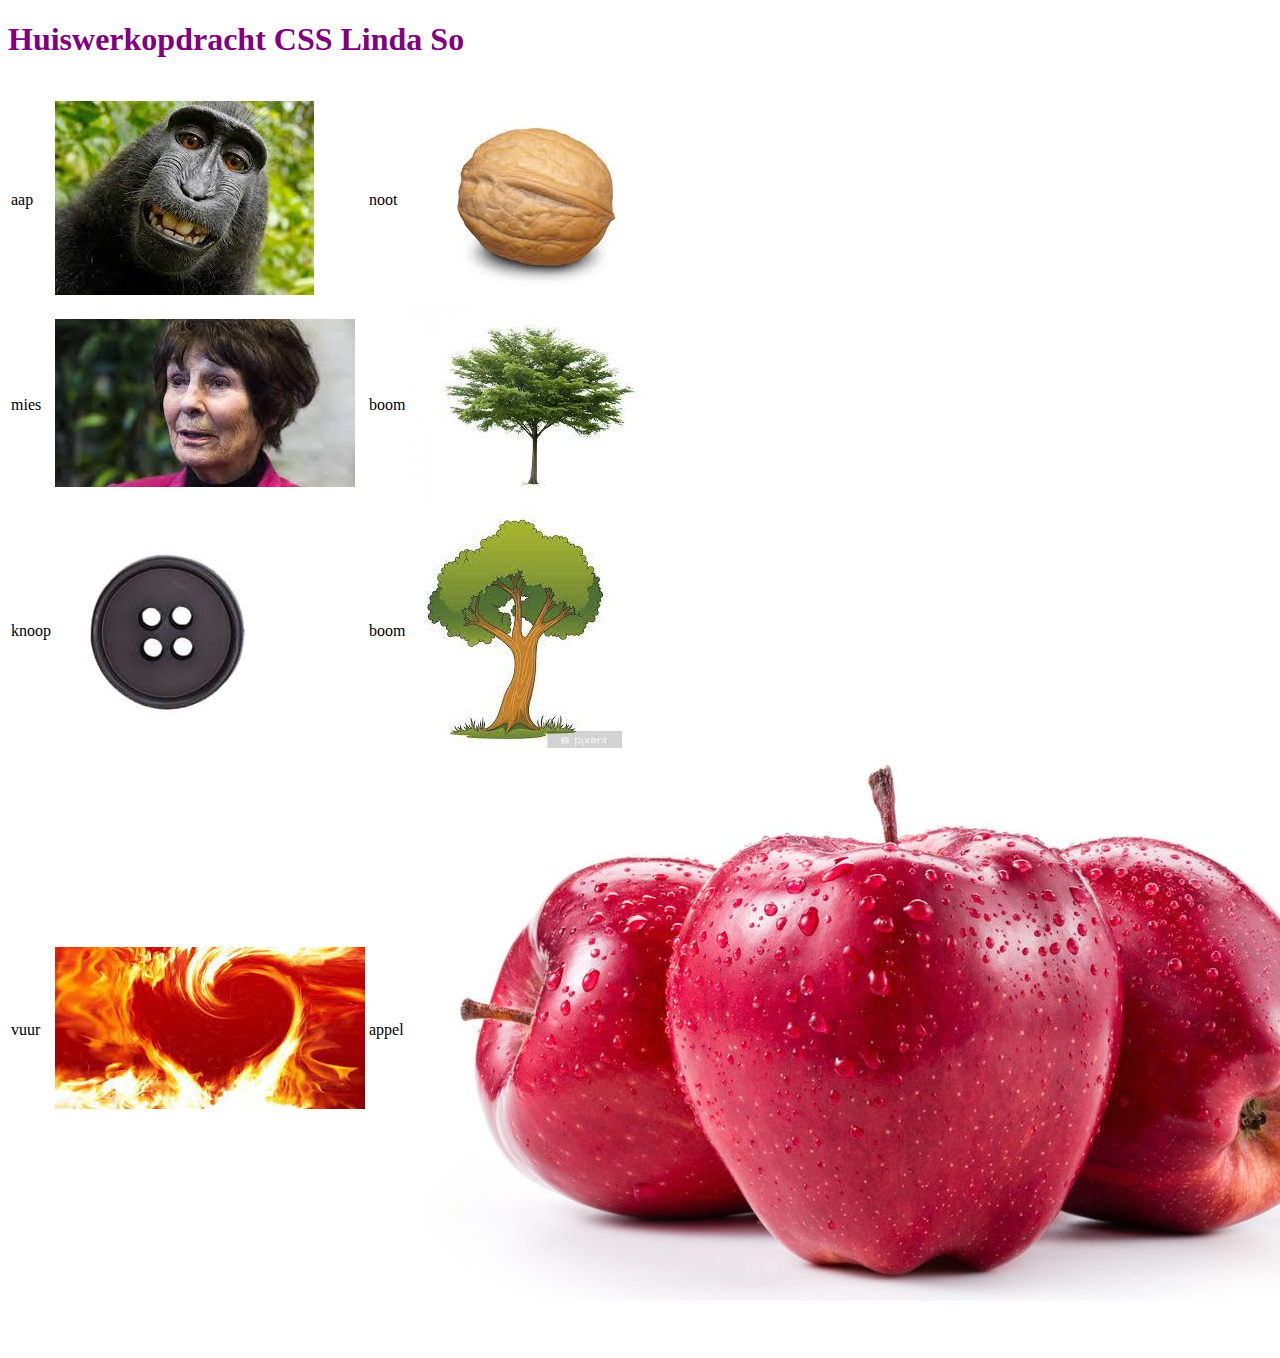
==== huiswerkH12LISO.html @ 517ddefd "Add files via upload" ====
<!DOCTYPE html>
<html>

<head>
  <meta charset="utf-8">
  <title>Huiswerkopdracht CSS LISO</title>
  <link rel="stylesheet" type="text/css" href="css/main.css" />
</head>

<body>
  <header></header>
  <h1 style="color: purple">Huiswerkopdracht CSS Linda So</h1>
  <br>
  <table>
    <tr>
      <td id="c11">aap</td>
      <td id="c12"><img src="afbeelding/aap.jpg"></td>
      <td id="c13">noot</td>
      <td id="c14"><img src="afbeelding/noot.jpg"></td>
    </tr>
    <tr>
      <td id="c21" >mies</td>
      <td id="c22" ><img src="afbeelding/mies.jpg"></td>
      <td id="c23">boom</td>
      <td id="c24"><img src="afbeelding/boom.jpg"></td>
    </tr>
    <tr>
      <td id="c31" >knoop</td>
      <td id="c32" ><img src="afbeelding/knoop.jpg"></td>
      <td id="c33">boom</td>
      <td id="c34"><img src="afbeelding/boompic.jpg"></td>
    </tr>
    <tr>
      <td id="c41" >vuur</td>
      <td id="c42" ><img src="afbeelding/vuur.jpg"></td>
      <td id="c43">appel</td>
      <td id="c44"><img src="afbeelding/appel.jpg"></td>
    </tr>
  </table>
  <p><br></p>
  <footer></footer>
</body>

</html>
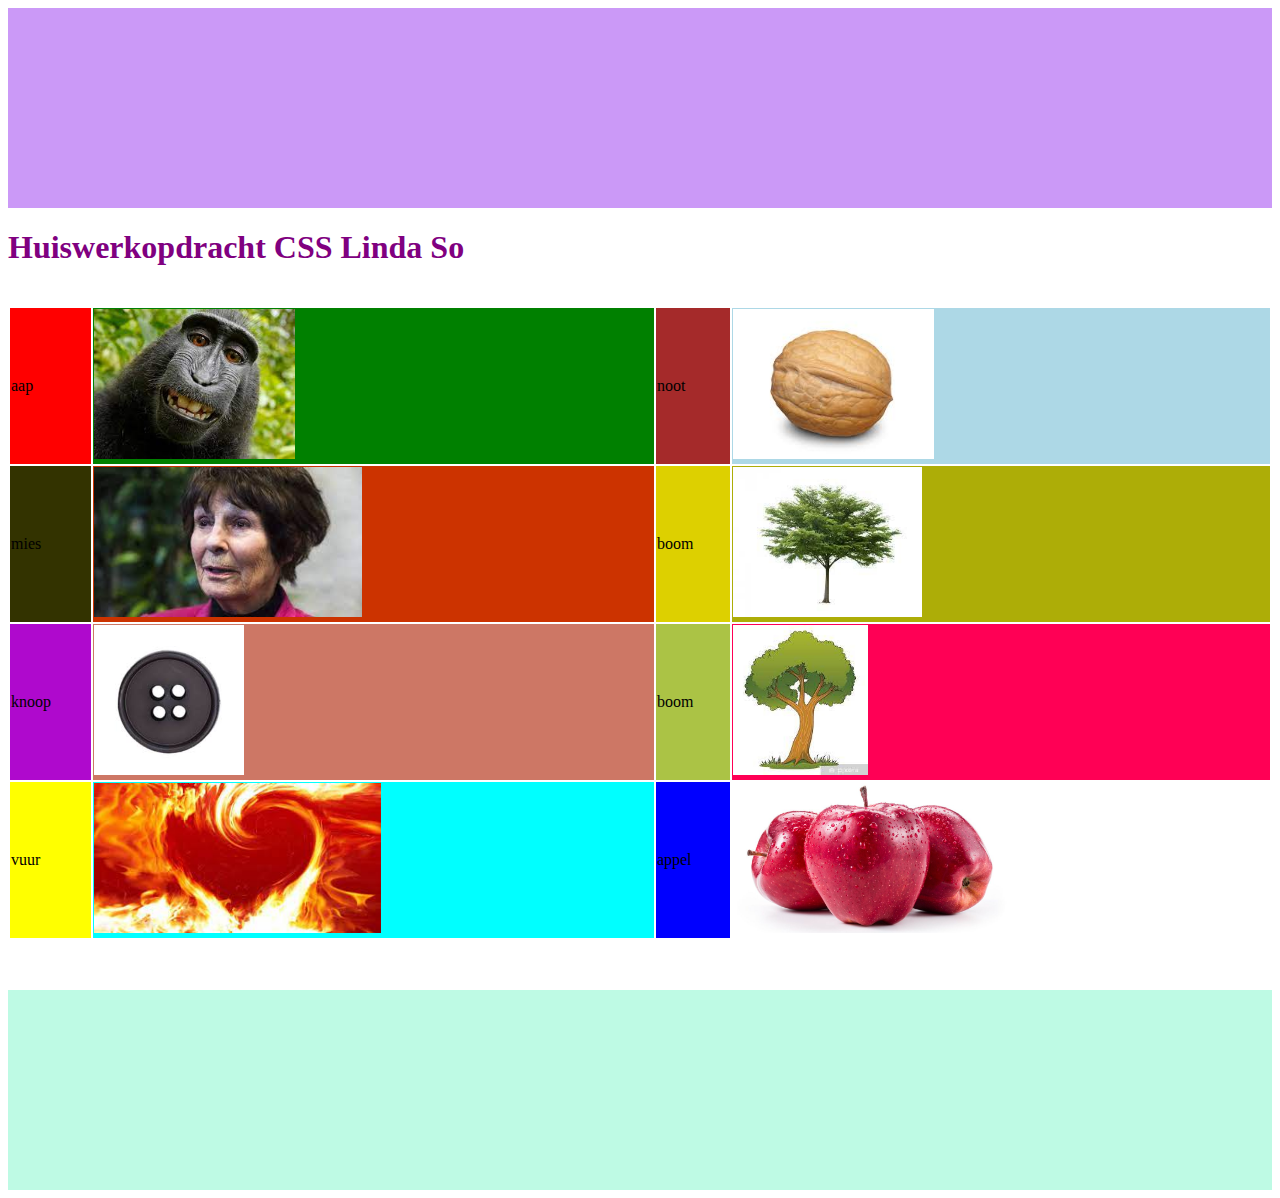
==== commit 69e90cb0: "Update huiswerkH12LISO.html" ====
--- a/huiswerkH12LISO.html
+++ b/huiswerkH12LISO.html
@@ -4,7 +4,7 @@
 <head>
   <meta charset="utf-8">
   <title>Huiswerkopdracht CSS LISO</title>
-  <link rel="stylesheet" type="text/css" href="css/main.css" />
+  <link rel="stylesheet" type="text/css" href="CSS/main.css" />
 </head>
 
 <body>
--- a/CSS/main.css
+++ b/CSS/main.css
@@ -0,0 +1,70 @@
+header {
+  color: green;
+  background-color: #CB99F7;
+  height: 200px;
+}
+
+footer {
+  color: blue;
+  background-color: #BEFAE4;
+  height: 200px;
+}
+table {
+  width: 100%;
+}
+img {
+  height: 150px;
+}
+
+
+#c11 {
+  background-color: red;
+}
+#c12 {
+  background-color: green;
+}
+#c13 {
+  background-color: brown;
+}
+#c14 {
+  background-color: lightblue;
+}
+
+#c21 {
+  background-color: #333300;
+}
+#c22 {
+  background-color: #cc3300;
+}
+#c23 {
+  background-color: #DDD000;
+}
+#c24 {
+  background-color: #adad07;
+}
+
+#c31 {
+  background-color: #af09cd;
+}
+#c32 {
+  background-color: #cd7765;
+}
+#c33 {
+  background-color: #abc345;
+}
+#c34 {
+  background-color: #ff0055;
+}
+
+#c41 {
+  background-color: yellow;
+}
+#c42 {
+  background-color: cyan;
+}
+#c43 {
+  background-color: blue;
+}
+#c44 {
+  background-color: 255,00,00;
+}
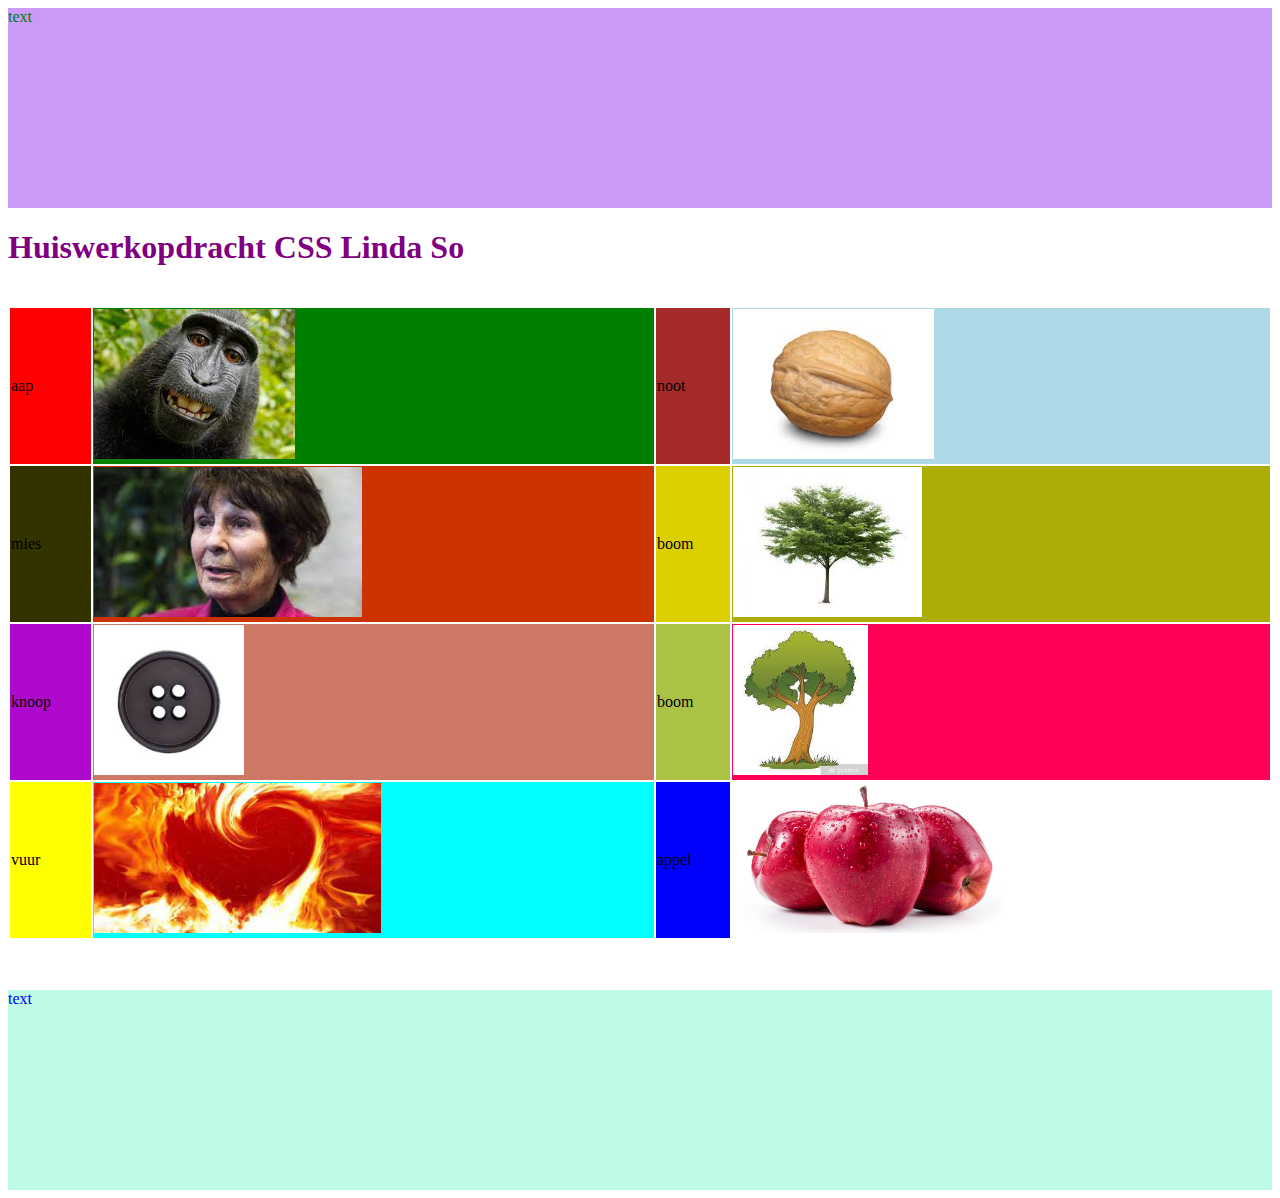
==== commit 745e9d75: "Update huiswerkH12LISO.html" ====
--- a/huiswerkH12LISO.html
+++ b/huiswerkH12LISO.html
@@ -8,7 +8,7 @@
 </head>
 
 <body>
-  <header></header>
+  <header>text</header>
   <h1 style="color: purple">Huiswerkopdracht CSS Linda So</h1>
   <br>
   <table>
@@ -38,7 +38,7 @@
     </tr>
   </table>
   <p><br></p>
-  <footer></footer>
+  <footer>text</footer>
 </body>
 
 </html>
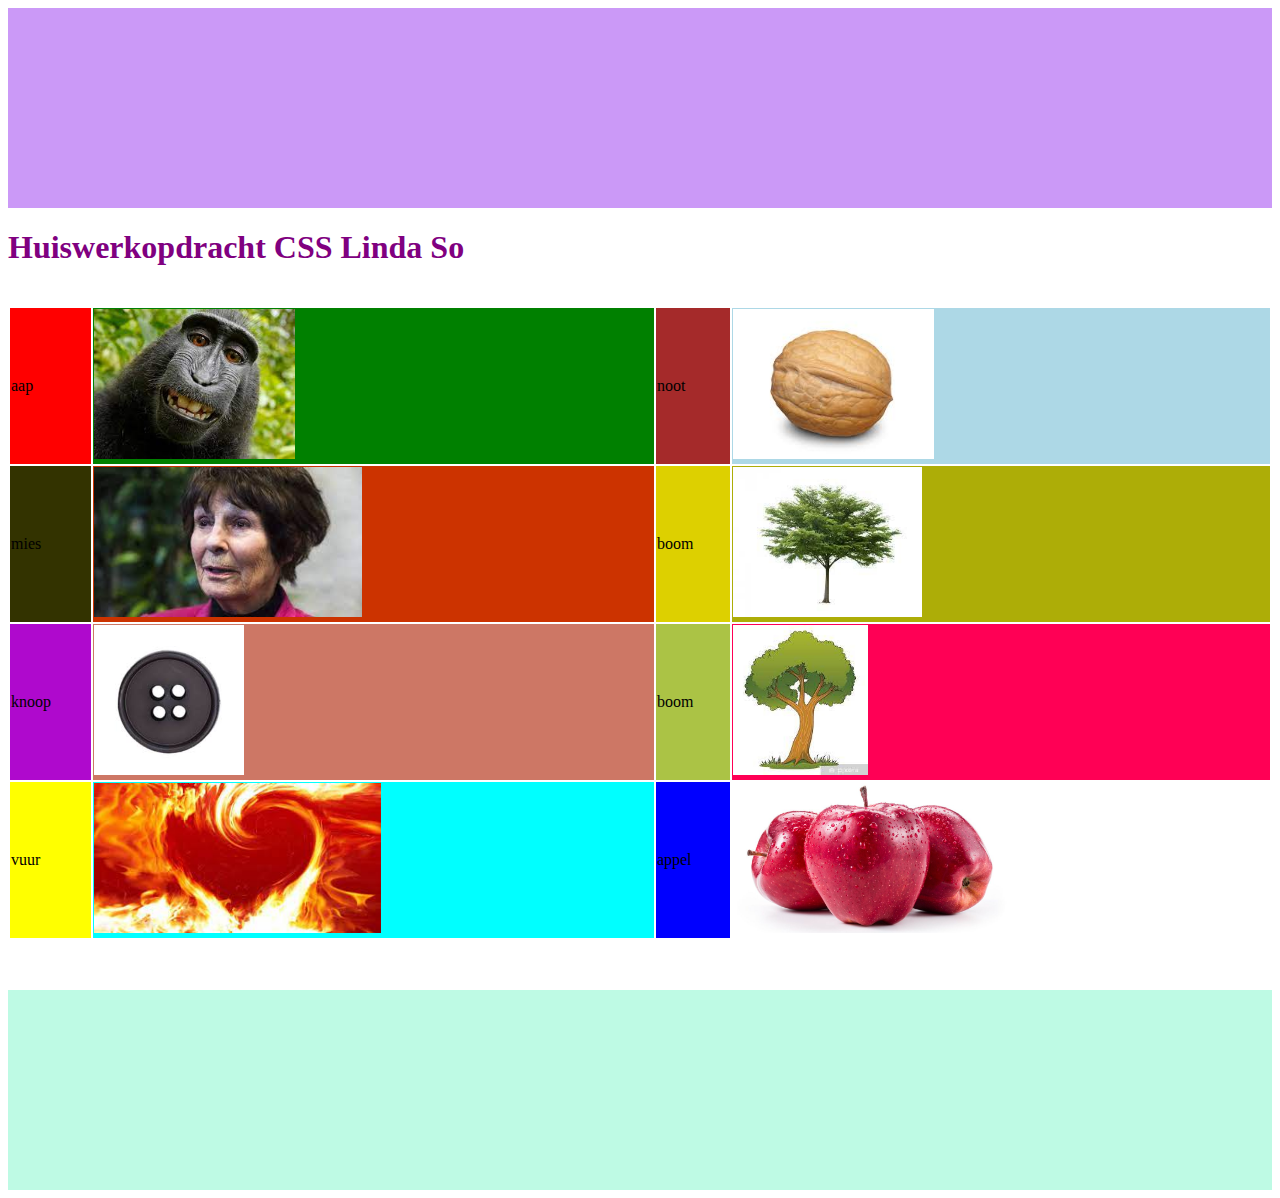
==== commit 070c52f7: "Update huiswerkH12LISO.html" ====
--- a/huiswerkH12LISO.html
+++ b/huiswerkH12LISO.html
@@ -8,7 +8,7 @@
 </head>
 
 <body>
-  <header>text</header>
+  <header></header>
   <h1 style="color: purple">Huiswerkopdracht CSS Linda So</h1>
   <br>
   <table>
@@ -38,7 +38,7 @@
     </tr>
   </table>
   <p><br></p>
-  <footer>text</footer>
+  <footer></footer>
 </body>
 
 </html>
